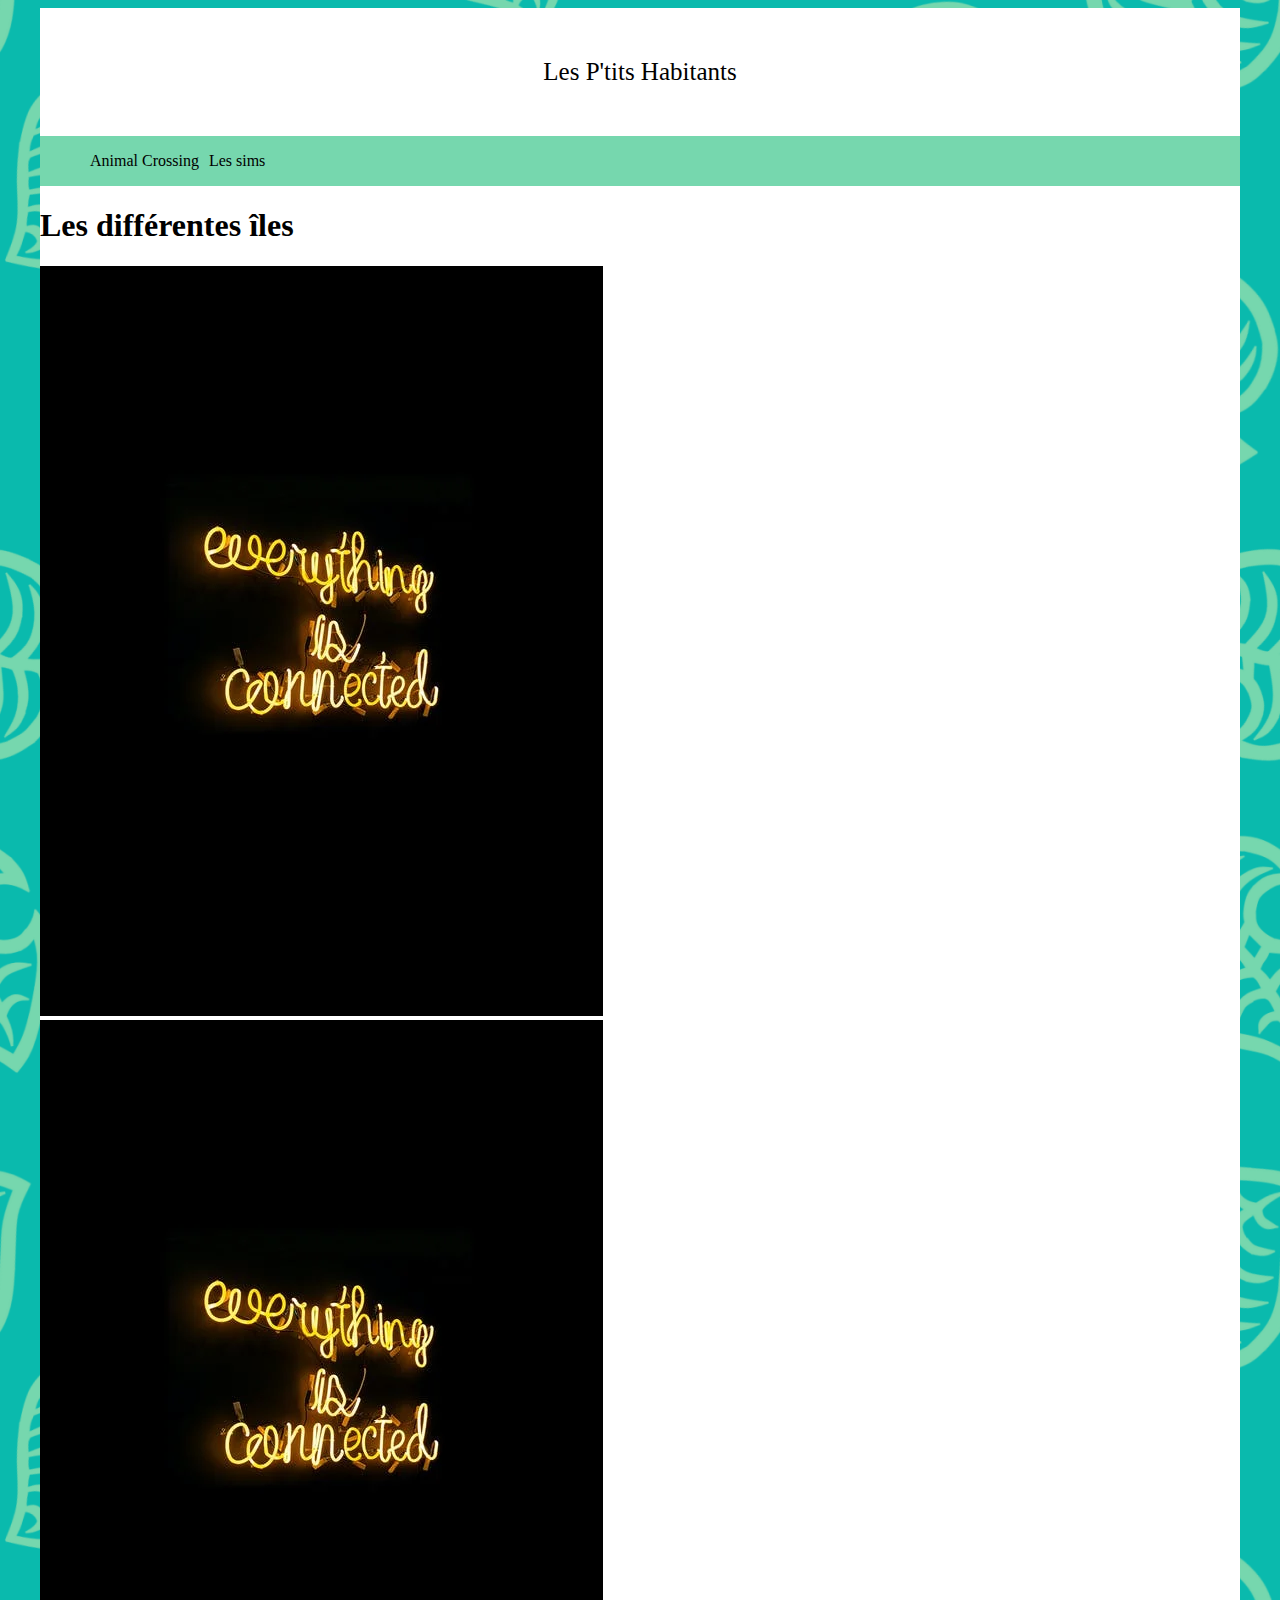
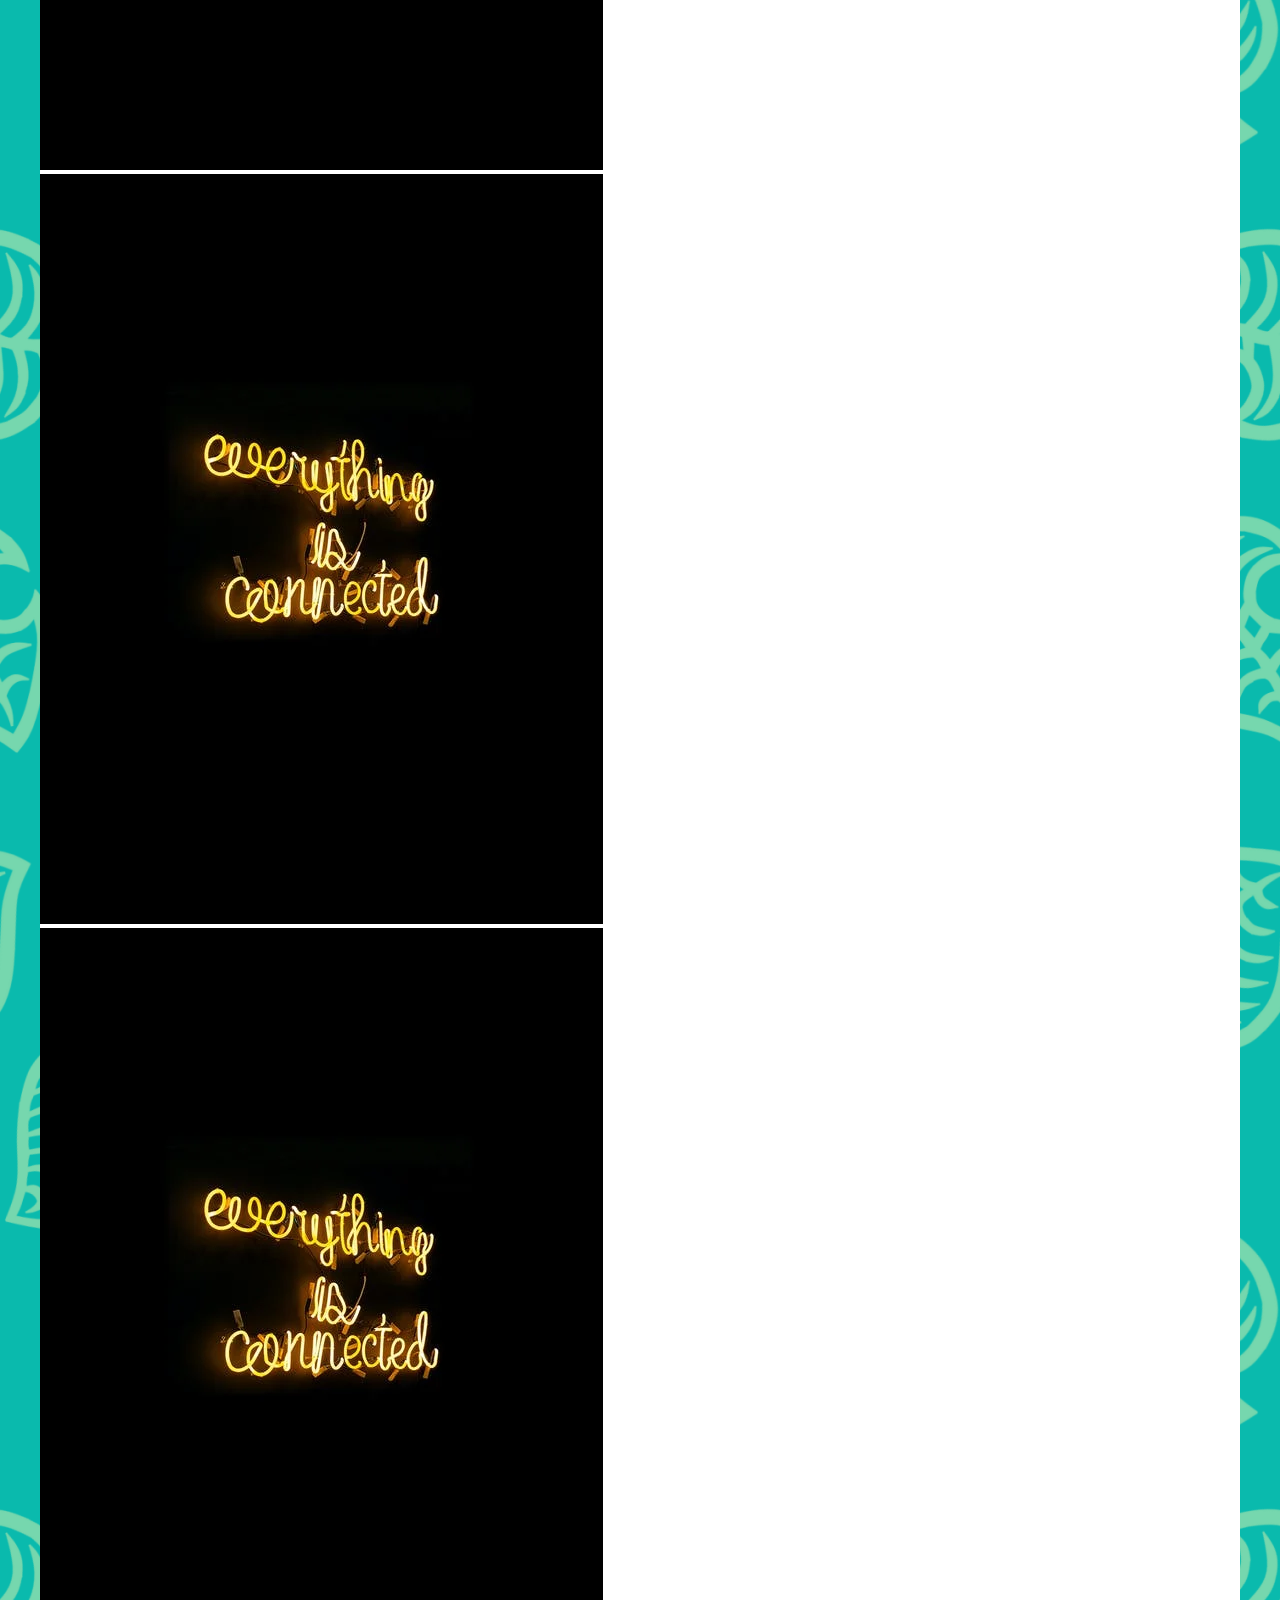
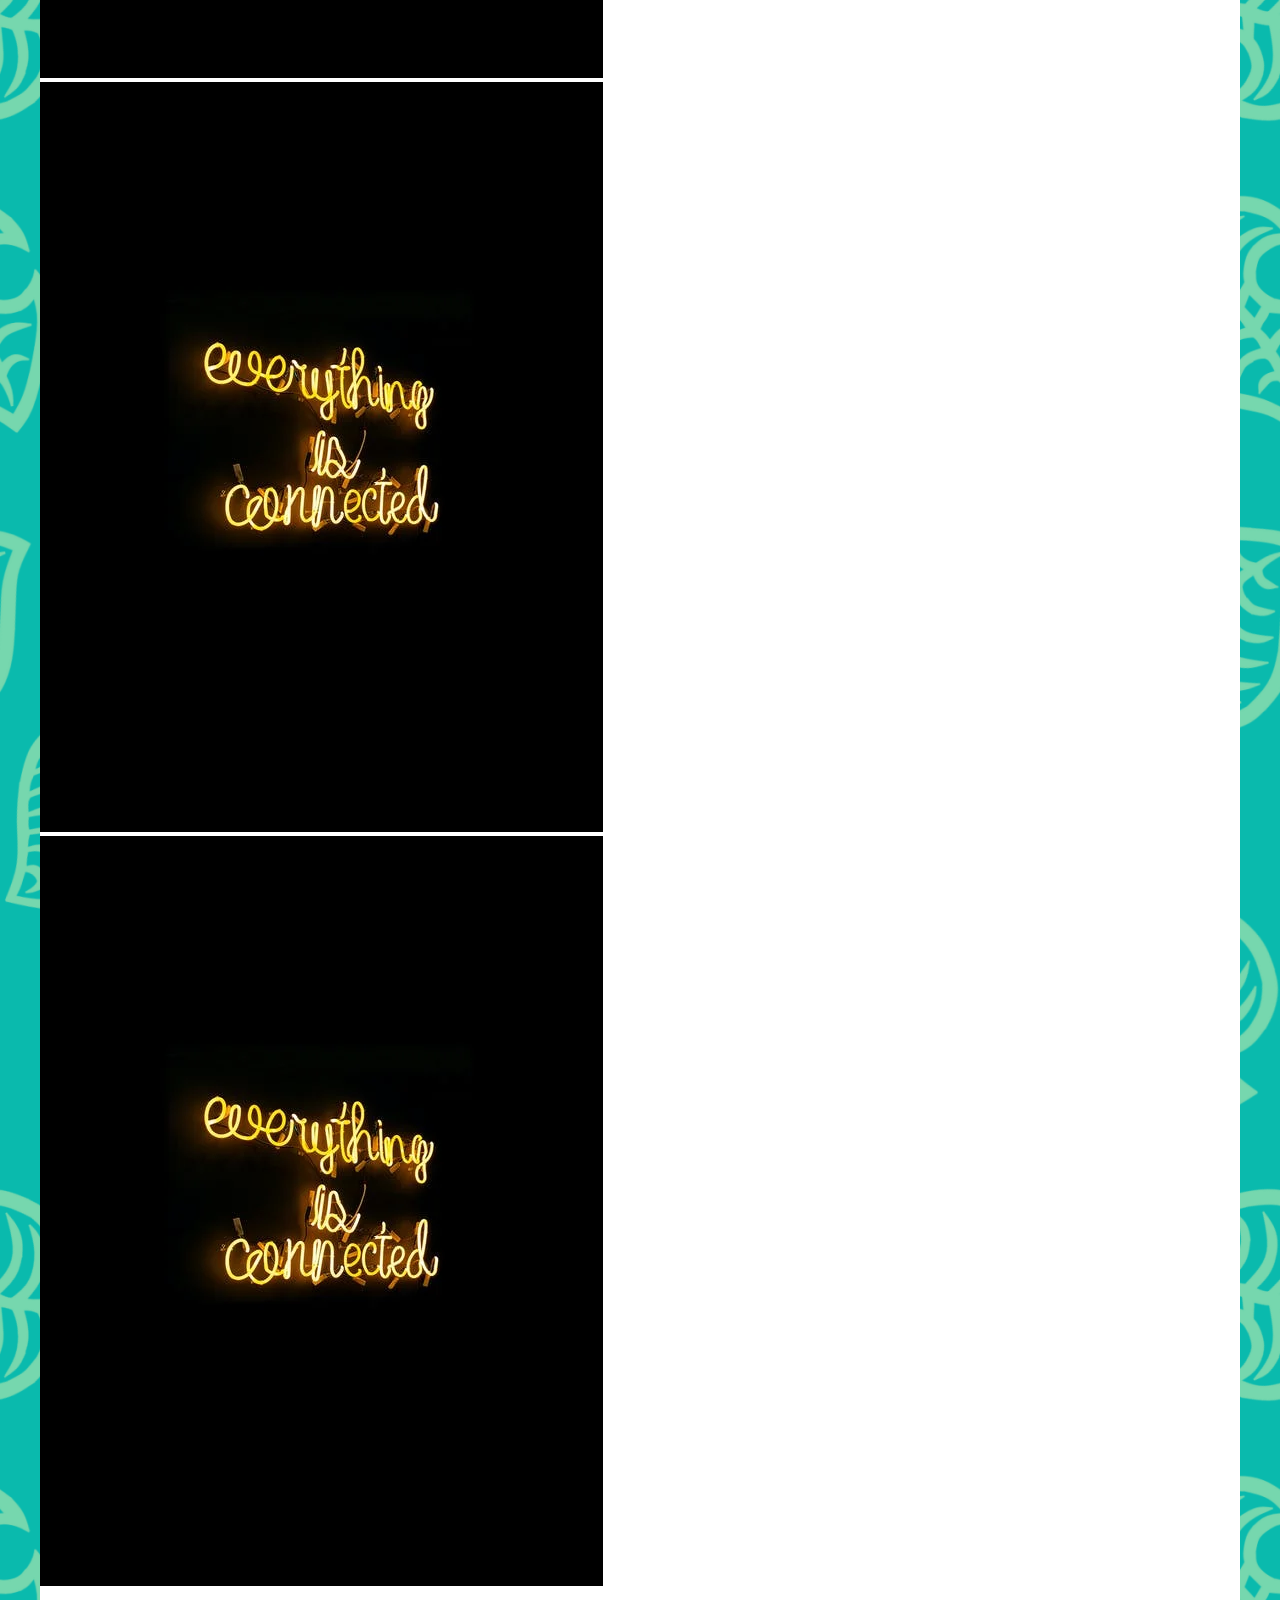
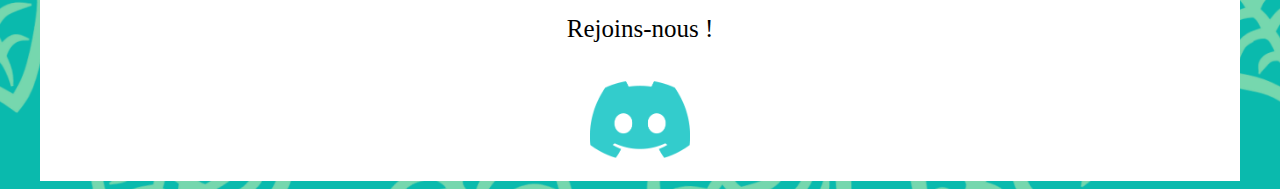
==== animalcrossing.html @ 35001395 "fff" ====
<!doctype html>
<html class="no-js" lang="">

<head>
  <meta charset="utf-8">
  <title>Les P'tits Habitants</title>
  <meta name="description" content="">
  <meta name="viewport" content="width=device-width, initial-scale=1">

  <meta property="og:title" content="">
  <meta property="og:type" content="">
  <meta property="og:url" content="">
  <meta property="og:image" content="">

  <link rel="manifest" href="site.webmanifest">
  <link rel="apple-touch-icon" href="icon.png">
  <!-- Place favicon.ico in the root directory -->

  <link rel="stylesheet" href="css/normalize.css">
  <link rel="stylesheet" href="Sass/main.css">

  <meta name="theme-color" content="#fafafa">
</head>

<body>
  <main>
    <div class="habitant">
      <p class='petit'>
        Les P'tits Habitants
      </p>
    </div>

      <nav class="navbar">
        <ul class="liste">
          <li class="sous-liste">
            <a href="animalcrossing.html">
              Animal Crossing
            </a>
          </li>
          <li class="sous-liste">
            Les sims
          </li>
        </ul>
      </nav>

        <h1 class="start">
            Les différentes îles
        </h1>

        <section class="grid">
            <div class="grid-object">
                <img class="pexel" src="img/pexel.webp" alt="pexel">
            </div>
            <div class="grid-object">
                <img class="pexel" src="img/pexel.webp" alt="pexel">
            </div>
            <div class="grid-object">
                <img class="pexel" src="img/pexel.webp" alt="pexel">
            </div>
            <div class="grid-object">
                <img class="pexel" src="img/pexel.webp" alt="pexel">
            </div>
            <div class="grid-object">
                <img class="pexel" src="img/pexel.webp" alt="pexel">
            </div>
            <div class="grid-object">
                <img class="pexel" src="img/pexel.webp" alt="pexel">
            </div>
        </section>

          <footer>
            <p class="footer">
              Rejoins-nous !
            </p>
                <a href="https://disboard.org/fr/server/895103698789863466" target="_blank">
                  <img class="discord" src="img/discord.png" alt="discord">
                </a>
          </footer>
  </main>
</body>

</html>
---- Sass/main.css ----
body {
  background-image: url(../../img/wallpaper.png);
}

main {
  width: 1200px;
  margin: 0 auto;
  background-color: white;
}

.navbar {
  background-color: #76d7ae;
  display: flex;
  align-items: center;
  justify-content: space-between;
}
.navbar .liste {
  display: flex;
  list-style: none;
}
.navbar .liste .sous-liste {
  padding-left: 10px;
}
.navbar a {
  text-decoration: none;
  color: black;
}

footer .discord {
  display: block;
  margin: 0 auto;
  width: 100px;
}
footer .footer {
  text-align: center;
  font-size: 25px;
}

.welcome {
  text-align: center;
  font-size: 30px;
}

.habitant {
  padding: 25px;
}
.habitant .petit {
  text-align: center;
  font-size: 25px;
}/*# sourceMappingURL=main.css.map */
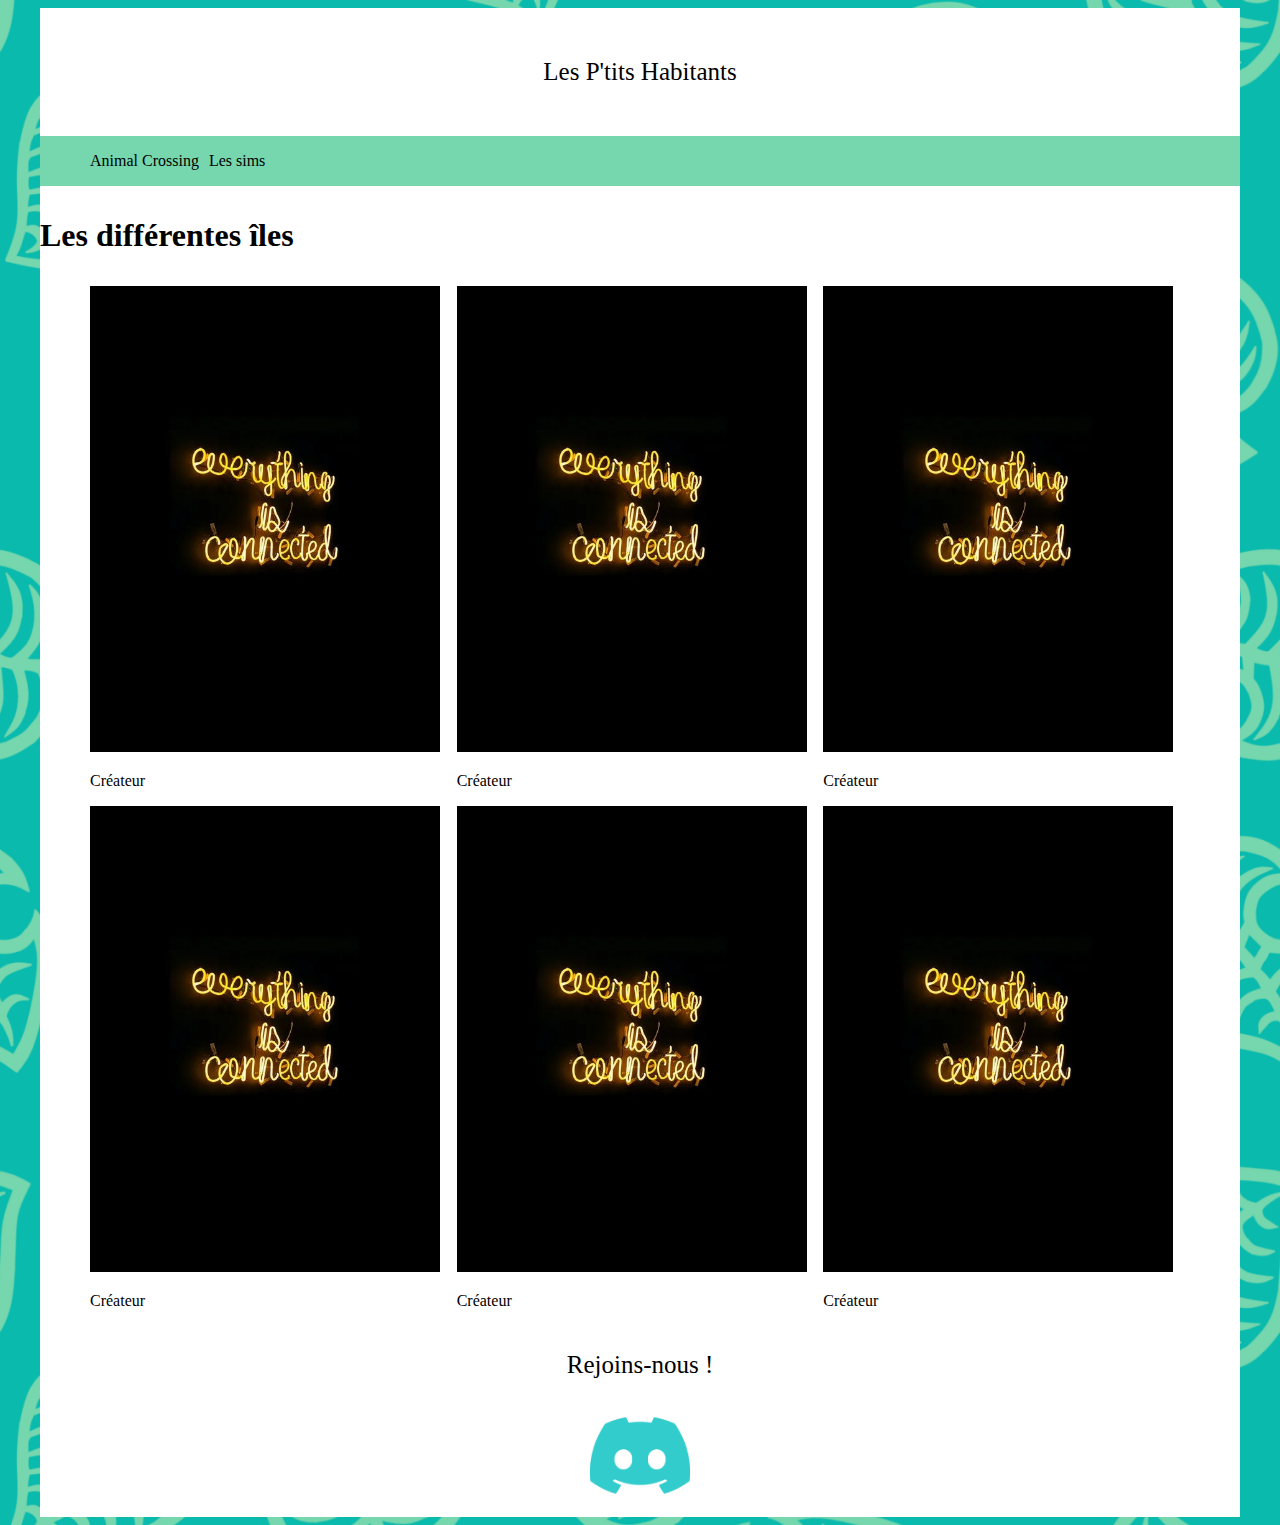
==== commit 6fa0676c: "ajout" ====
--- a/animalcrossing.html
+++ b/animalcrossing.html
@@ -50,21 +50,39 @@
         <section class="grid">
             <div class="grid-object">
                 <img class="pexel" src="img/pexel.webp" alt="pexel">
+                    <p class="auteur">
+                        Créateur
+                    </p>
             </div>
             <div class="grid-object">
                 <img class="pexel" src="img/pexel.webp" alt="pexel">
+                <p class="auteur">
+                    Créateur
+                </p>
             </div>
             <div class="grid-object">
                 <img class="pexel" src="img/pexel.webp" alt="pexel">
+                <p class="auteur">
+                    Créateur
+                </p>
             </div>
             <div class="grid-object">
                 <img class="pexel" src="img/pexel.webp" alt="pexel">
+                <p class="auteur">
+                    Créateur
+                </p>
             </div>
             <div class="grid-object">
                 <img class="pexel" src="img/pexel.webp" alt="pexel">
+                <p class="auteur">
+                    Créateur
+                </p>
             </div>
             <div class="grid-object">
                 <img class="pexel" src="img/pexel.webp" alt="pexel">
+                <p class="auteur">
+                    Créateur
+                </p>
             </div>
         </section>
 
--- a/Sass/main.css
+++ b/Sass/main.css
@@ -36,6 +36,21 @@
   font-size: 25px;
 }
 
+.grid {
+  display: grid;
+  grid-template-columns: repeat(3, 1fr);
+  width: 1100px;
+  margin: 0 auto;
+}
+.grid .grid-object {
+  width: 350px;
+  margin: 0;
+}
+.grid .pexel {
+  width: 350px;
+  margin: 0;
+}
+
 .welcome {
   text-align: center;
   font-size: 30px;
@@ -47,4 +62,9 @@
 .habitant .petit {
   text-align: center;
   font-size: 25px;
+}
+
+.start {
+  padding-top: 10px;
+  padding-bottom: 10px;
 }/*# sourceMappingURL=main.css.map */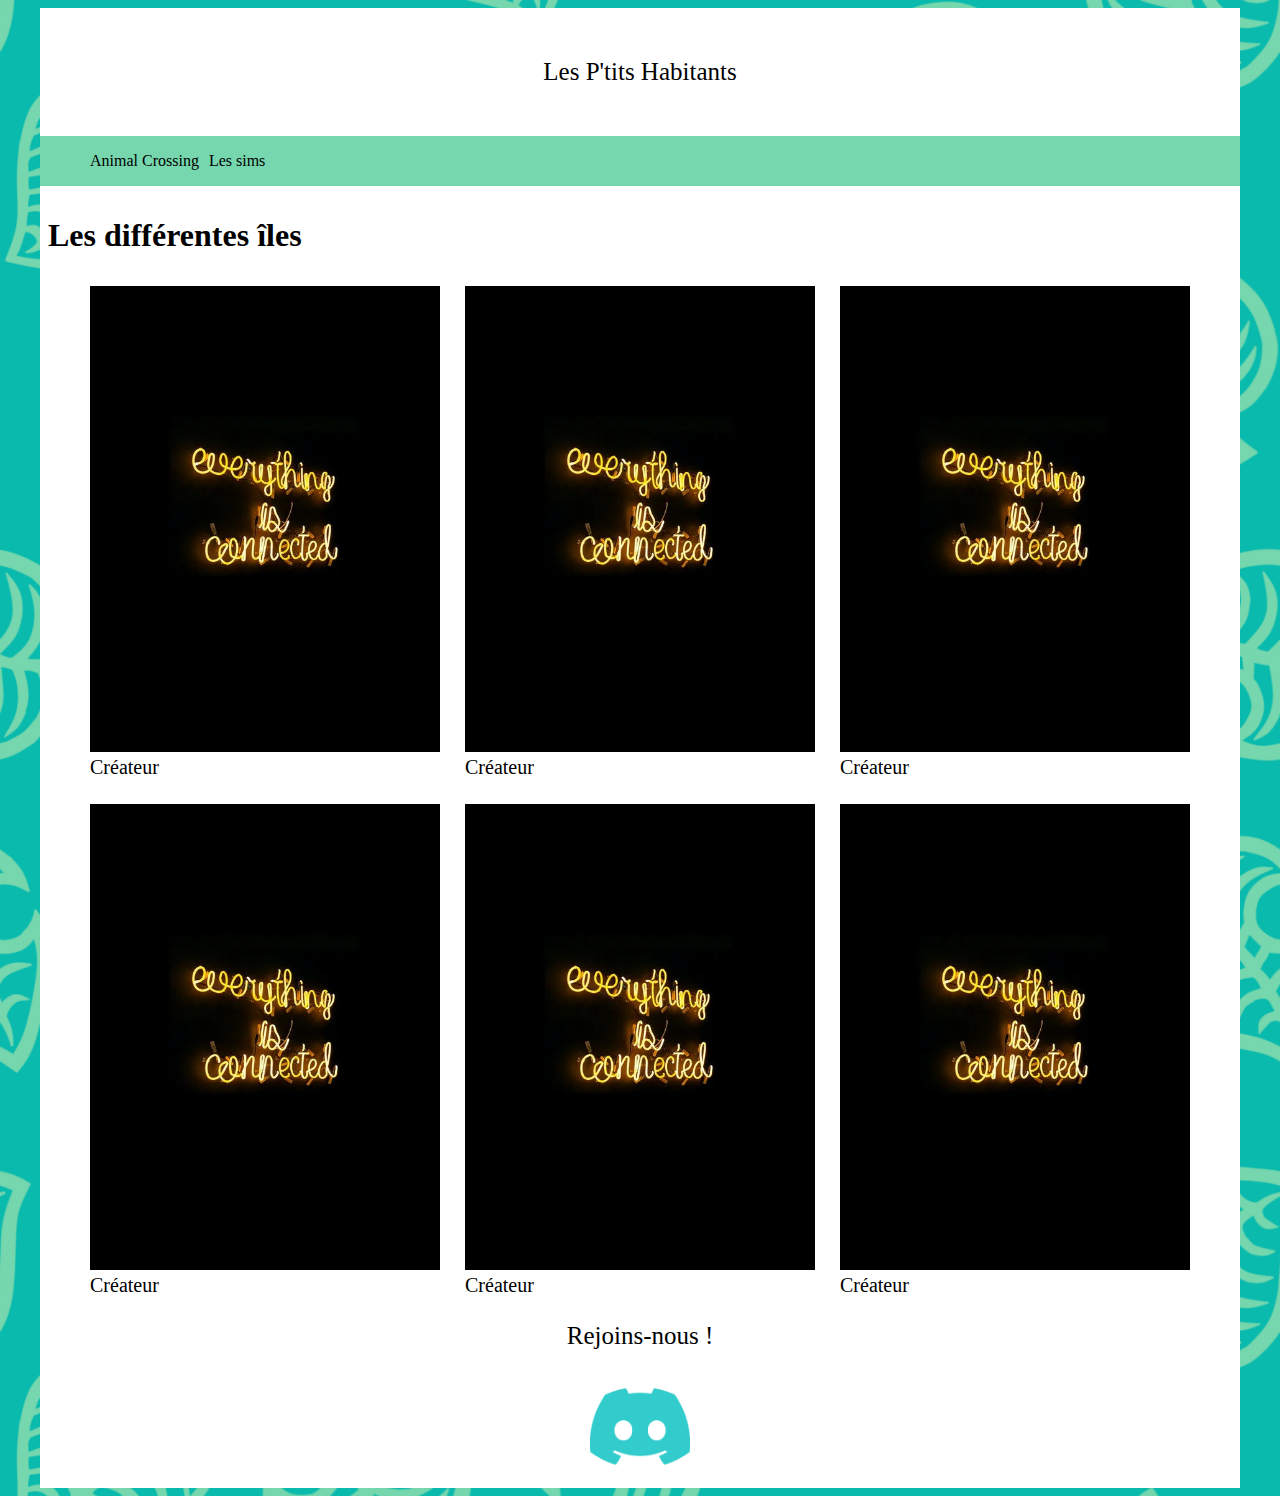
==== commit 1d374662: "réctification" ====
--- a/animalcrossing.html
+++ b/animalcrossing.html
@@ -49,41 +49,48 @@
 
         <section class="grid">
             <div class="grid-object">
-                <img class="pexel" src="img/pexel.webp" alt="pexel">
+                <img class="pexel" src="img/pexel.webp" alt="pexel"> 
                     <p class="auteur">
                         Créateur
                     </p>
             </div>
+
             <div class="grid-object">
-                <img class="pexel" src="img/pexel.webp" alt="pexel">
-                <p class="auteur">
-                    Créateur
-                </p>
+                <img class="pexel" src="img/pexel.webp" alt="pexel"> 
+                    <p class="auteur">
+                        Créateur
+                    </p>
             </div>
+
             <div class="grid-object">
-                <img class="pexel" src="img/pexel.webp" alt="pexel">
-                <p class="auteur">
-                    Créateur
-                </p>
+                <img class="pexel" src="img/pexel.webp" alt="pexel"> 
+                    <p class="auteur">
+                        Créateur
+                    </p>
             </div>
+
             <div class="grid-object">
-                <img class="pexel" src="img/pexel.webp" alt="pexel">
-                <p class="auteur">
-                    Créateur
-                </p>
+                <img class="pexel" src="img/pexel.webp" alt="pexel"> 
+                    <p class="auteur">
+                        Créateur
+                    </p>
             </div>
+
             <div class="grid-object">
-                <img class="pexel" src="img/pexel.webp" alt="pexel">
-                <p class="auteur">
-                    Créateur
-                </p>
+                <img class="pexel" src="img/pexel.webp" alt="pexel"> 
+                    <p class="auteur">
+                        Créateur
+                    </p>
             </div>
+
             <div class="grid-object">
-                <img class="pexel" src="img/pexel.webp" alt="pexel">
-                <p class="auteur">
-                    Créateur
-                </p>
+                <img class="pexel" src="img/pexel.webp" alt="pexel"> 
+                    <p class="auteur">
+                        Créateur
+                    </p>
             </div>
+
+            
         </section>
 
           <footer>
--- a/Sass/main.css
+++ b/Sass/main.css
@@ -40,15 +40,21 @@
   display: grid;
   grid-template-columns: repeat(3, 1fr);
   width: 1100px;
+  gap: 25px;
   margin: 0 auto;
 }
 .grid .grid-object {
   width: 350px;
   margin: 0;
 }
-.grid .pexel {
+.grid .grid-object .pexel {
+  position: relative;
   width: 350px;
   margin: 0;
+}
+.grid .grid-object .auteur {
+  margin: 0px;
+  font-size: 20px;
 }
 
 .welcome {
@@ -65,6 +71,7 @@
 }
 
 .start {
+  padding-left: 8px;
   padding-top: 10px;
   padding-bottom: 10px;
 }/*# sourceMappingURL=main.css.map */